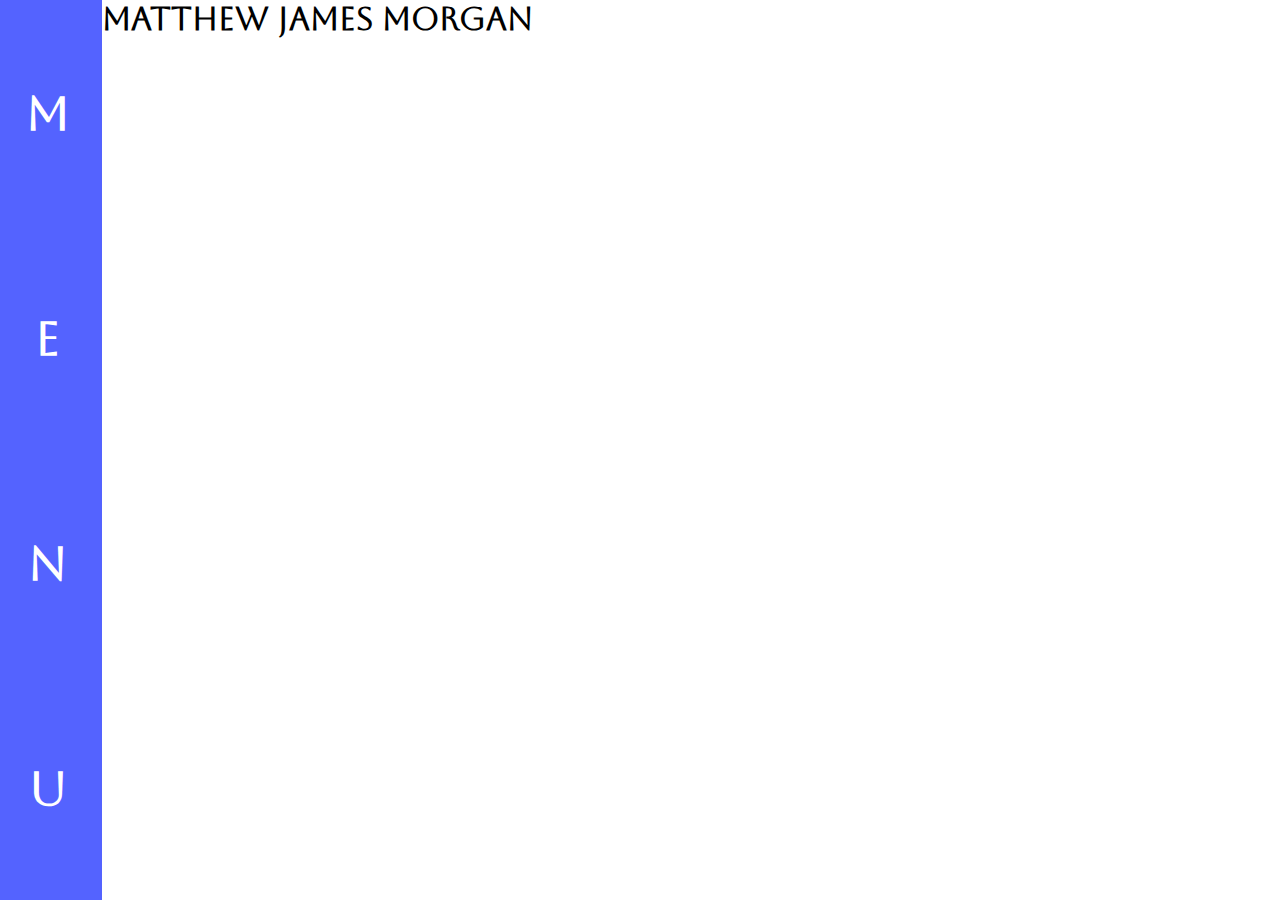
==== index.html @ 7020ff78 "updates to ham menu javascript" ====
<!DOCTYPE html>
<html lang="en">
<head>
    <meta charset="UTF-8">
    <meta http-equiv="X-UA-Compatible" content="IE=edge">
    <meta name="viewport" content="width=device-width, initial-scale=1.0">
    <link rel="stylesheet" href="./style.css">
    <title>Matthew Morgan</title>
</head>
<body>
  

        <aside class="sidebar" id="sidebar">
            <div class="menu-title" >
                <h2>M</h2>
                <h2>E</h2>
                <h2>N</h2>
                <h2>U</h2>
            </div>
            <div class="ham-menu">
                <span class="burg"></span>
                <span class="burg"></span>
                <span class="burg"></span>
            </div>
                
            <nav class="menu" id="menu">
                <button id='menu-button' type="button">+</button>
                <ul>
                    <li href="#">About</li>
                    <li href="#">Projects</li>
                    <li href="#">Skills</li>
                    <li href="#">Contact</li>
                </ul>
            </nav>
        </aside>
        <main>
            <h1>Matthew James Morgan</h1>
        </main>
        <script src="./main.js"></script>
</body>
</html>
---- style.css ----
@import url('https://fonts.googleapis.com/css2?family=Aboreto&display=swap');

*{
    padding: 0;
    margin: 0;
    box-sizing: border-box;
    font-family: 'Aboreto', serif;
}
body{
    display: flex;
    background-color: white;
}

.sidebar{
     position: relative;
     min-height: 100vh;
     width: 8%;
     background-color: #5463FF;
     transition: width 0.5s linear;
 }
 .sidebar .menu-title:hover{
    color: #FFC300;
 }

.menu-title{
    display: flex;
    position: absolute;
    flex-direction: column;
    justify-content: space-around;
    align-items: center;
    height: 100vh;
    font-size: 2rem;
    color: white;
    left:25%;
    transition: all 0.5s linear; 
}

.menu-title h2{
    top:50%;
}

.menu{
    position: absolute;
    left: -300px;
    transition: all 0.5s linear;
}
.menu button{
    color:#FFC300;
    transform: rotate(45deg);
    background-color: transparent;
    font-size: 5rem;
    border: none;
    left: 70%;
    position: relative;
    border-radius: 50%;
    
}
.menu button:hover{
   color:#FF1818;
   font-weight: bolder;
}
.menu ul li{
    list-style: none;
    color: white;
    font-size: 3rem;
    padding: 2rem 1rem;
    transition: 0.2s linear;
    font-weight: bolder;
    left: -30%;
}
.menu ul li:hover{
    color: #FFC300;
}
.ham-menu{
    display: none;
}
@media only screen and (max-width: 1082px){
    .menu-title{
        display:none;
    }
    .sidebar{
        background-color: transparent;
    }
    .ham-menu{
        display: flex;
        align-items: center;
        justify-content: center;
        flex-direction: column;
        background-color: #5463FF;
        border-radius: 100%;
        height: 4rem;
        width: 4rem;
        position: relative;
        top: 5%;
        left: 10%;
    }
    .ham-menu span{
        display: block;
        width: 2rem;
        height: 0.2rem;
        margin-bottom: 0.3rem;
        position: relative;
        background: #FFC300 ;
        border-radius: 3px; 
    }
    
}
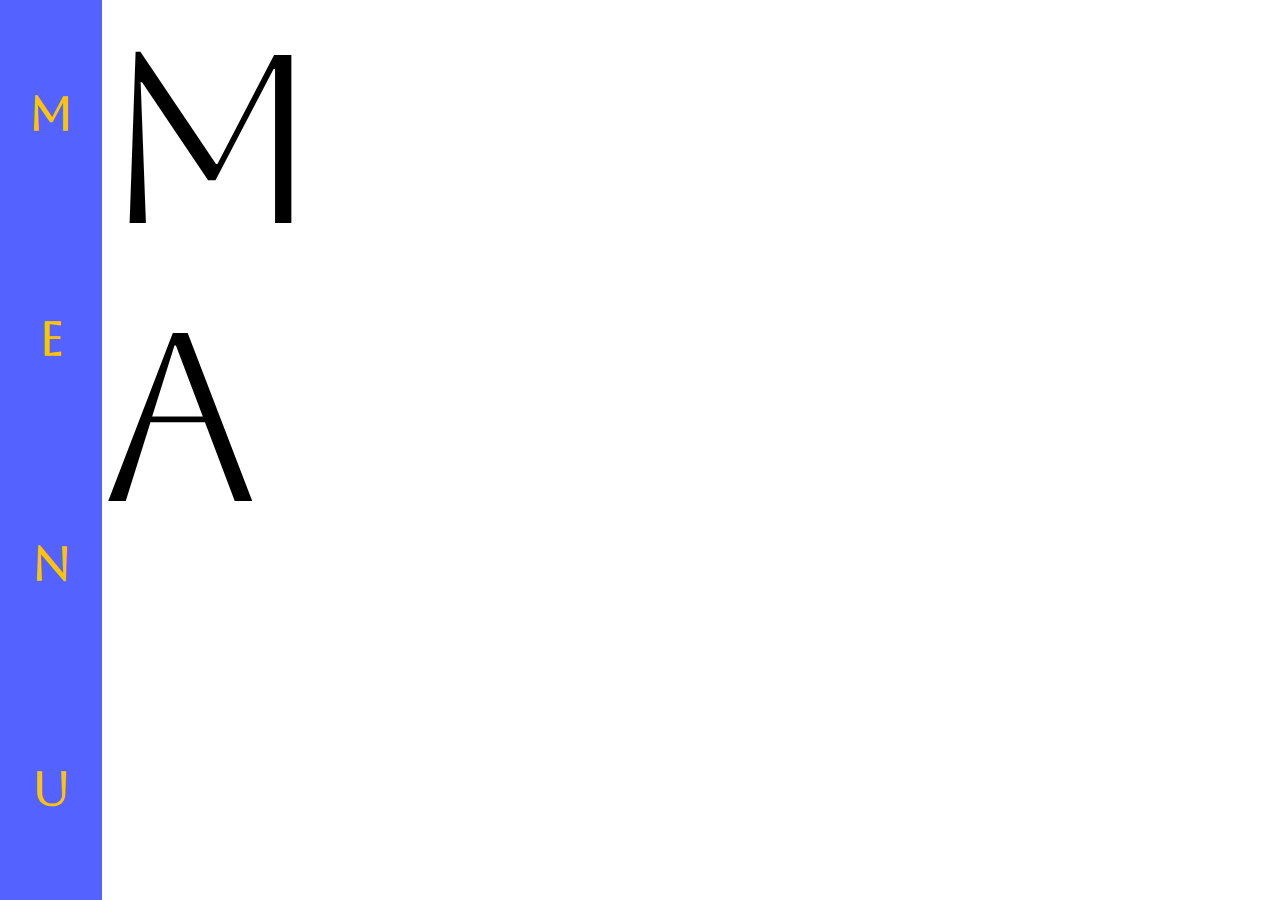
==== commit beddcfff: "made changes to how the letters wiggle" ====
--- a/index.html
+++ b/index.html
@@ -17,14 +17,11 @@
                 <h2>N</h2>
                 <h2>U</h2>
             </div>
-            <div class="ham-menu">
-                <span class="burg"></span>
-                <span class="burg"></span>
-                <span class="burg"></span>
-            </div>
+            
                 
             <nav class="menu" id="menu">
                 <button id='menu-button' type="button">+</button>
+                <button id='menu-button-ham' type="button">+</button>
                 <ul>
                     <li href="#">About</li>
                     <li href="#">Projects</li>
@@ -33,8 +30,36 @@
                 </ul>
             </nav>
         </aside>
+        <div class="ham-menu">
+            <span></span>
+            <span></span>
+            <span></span>
+        </div>
         <main>
-            <h1>Matthew James Morgan</h1>
+            <header>
+                <span class="bouncy">M</span>
+               <span class="bouncy">a</span>
+                <!--<span class="bouncy">t</span>
+                <span class="bouncy">t</span>
+                <span class="bouncy">h</span>
+                <span class="bouncy">e</span>
+                <span class="bouncy">w</span>
+                <br>
+                <span class="bouncy">J</span>
+                <span class="bouncy">a</span>
+                <span class="bouncy">m</span>
+                <span class="bouncy">e</span>
+                <span class="bouncy">s</span>
+                <br>
+                <span class="bouncy">M</span>
+                <span class="bouncy">o</span>
+                <span class="bouncy">r</span>
+                <span class="bouncy">g</span>
+                <span class="bouncy">a</span>
+                <span class="bouncy">n</span>
+               -->
+            </header>
+            
         </main>
         <script src="./main.js"></script>
 </body>
--- a/style.css
+++ b/style.css
@@ -10,13 +10,11 @@
     display: flex;
     background-color: white;
 }
-
+/*sidebar menu stlying*/
 .sidebar{
      position: relative;
      min-height: 100vh;
      width: 8%;
-     background-color: #5463FF;
-     transition: width 0.5s linear;
  }
  .sidebar .menu-title:hover{
     color: #FFC300;
@@ -31,8 +29,9 @@
     height: 100vh;
     font-size: 2rem;
     color: white;
-    left:25%;
-    transition: all 0.5s linear; 
+    width: 100%;
+    background-color: #5463FF;
+    transition: all 0.8s linear;
 }
 
 .menu-title h2{
@@ -42,7 +41,9 @@
 .menu{
     position: absolute;
     left: -300px;
-    transition: all 0.5s linear;
+    transition: all 0.8s linear;
+    height: 100vh;
+    background-color: #5463FF;
 }
 .menu button{
     color:#FFC300;
@@ -54,6 +55,9 @@
     position: relative;
     border-radius: 50%;
     
+}
+#menu-button-ham{
+    display: none;
 }
 .menu button:hover{
    color:#FF1818;
@@ -79,7 +83,8 @@
         display:none;
     }
     .sidebar{
-        background-color: transparent;
+       background-color: transparent;
+      
     }
     .ham-menu{
         display: flex;
@@ -91,8 +96,9 @@
         height: 4rem;
         width: 4rem;
         position: relative;
-        top: 5%;
-        left: 10%;
+        margin-top: 5%;
+        left: -5%;
+        transition: all 0.5s linear;
     }
     .ham-menu span{
         display: block;
@@ -103,6 +109,49 @@
         background: #FFC300 ;
         border-radius: 3px; 
     }
+    #menu-button-ham{
+        display: block;
+        transition:all 0.5s linear;
+    }
+    #menu-button{
+        display: none;
+    }
+}
     
+    /*title styling*/
+header span{
+        font-size: 15rem;
+        display: flex;
 }
+span:hover{
+    animation-name: rubberband;
+    animation : rubberband 800ms alternate ease-out;
+}
+    .bouncing{
+       
+    }
 
+    @keyframes rubberband{
+        0%{
+            transform: scaleX(1);
+        }
+        40%{
+            transform: scaleX(1.12) scaleY(0.75);
+        }
+        55%{
+            transform: scaleX(0.85) scaleY(1);
+        }
+        65%{
+            transform: scaleX(1.09) scaleY(0.85);
+        }
+        75%{
+            transform: scaleX(0.9)  scaleY(1);
+        }
+        90%{
+            transform: scaleX(1.05) scaleY(0.95);
+        }
+        100%{
+            transform: scaleX(1) scaleY(1);
+        }
+    }
+   
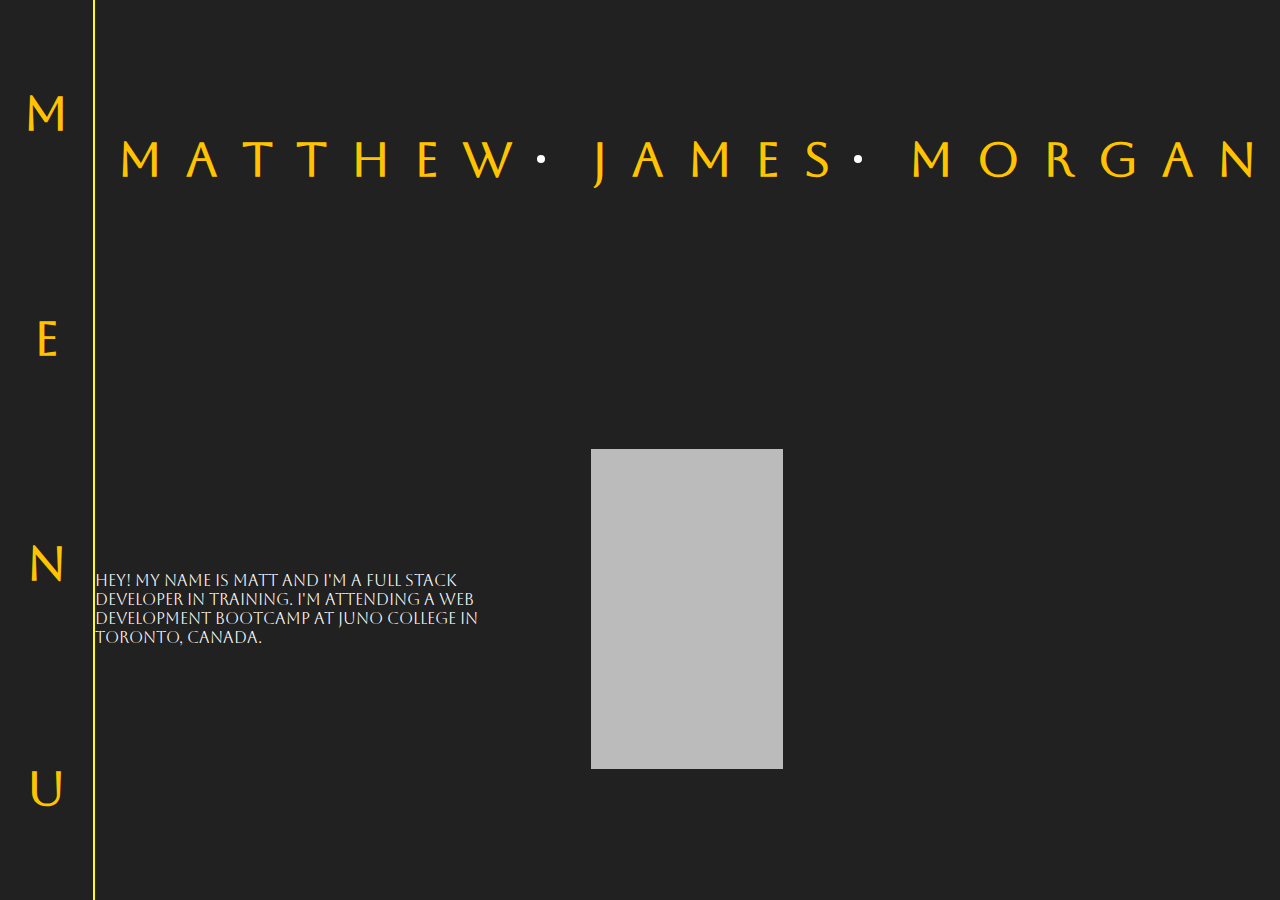
==== commit 55430bd0: "Changes to design and bio" ====
--- a/index.html
+++ b/index.html
@@ -37,28 +37,45 @@
         </div>
         <main>
             <header>
-                <span class="bouncy">M</span>
-               <span class="bouncy">a</span>
-                <!--<span class="bouncy">t</span>
-                <span class="bouncy">t</span>
-                <span class="bouncy">h</span>
-                <span class="bouncy">e</span>
-                <span class="bouncy">w</span>
+                <span class="bouncy red">M</span>
+                <span class="bouncy red">a</span>
+                <span class="bouncy red">t</span>
+                <span class="bouncy red">t</span>
+                <span class="bouncy red">h</span>
+                <span class="bouncy red">e</span>
+                <span class="bouncy red">w</span>
+                <span class="dot"></span>
                 <br>
-                <span class="bouncy">J</span>
-                <span class="bouncy">a</span>
-                <span class="bouncy">m</span>
-                <span class="bouncy">e</span>
-                <span class="bouncy">s</span>
+                <span class="bouncy blue">J</span>
+                <span class="bouncy blue">a</span>
+                <span class="bouncy blue">m</span>
+                <span class="bouncy blue">e</span>
+                <span class="bouncy blue">s</span>
+                <span class="dot"></span>
                 <br>
-                <span class="bouncy">M</span>
-                <span class="bouncy">o</span>
-                <span class="bouncy">r</span>
-                <span class="bouncy">g</span>
-                <span class="bouncy">a</span>
-                <span class="bouncy">n</span>
-               -->
+                <span class="bouncy yellow">M</span>
+                <span class="bouncy yellow">o</span>
+                <span class="bouncy yellow">r</span>
+                <span class="bouncy yellow">g</span>
+                <span class="bouncy yellow">a</span>
+                <span class="bouncy yellow">n</span>
             </header>
+            <div class="info">
+                <div class="bio">
+                    <p>Hey! My name is Matt and I'm a full stack developer in training. I'm attending a web development bootcamp at Juno College in Toronto, Canada.</p>
+                </div>
+                <div class = flip-card>
+                    <div class="flip-card-inner">
+                        <div class="flip-card-front">
+                                <img src="./resources/headshot.jpg" alt="">
+                        </div>
+                        <div class="flip-card-back">
+                            <img src="./resources/headshot2.jpg" alt="">
+                        </div>
+                    </div>
+                </div>
+            </div>
+            
             
         </main>
         <script src="./main.js"></script>
--- a/style.css
+++ b/style.css
@@ -5,6 +5,7 @@
     margin: 0;
     box-sizing: border-box;
     font-family: 'Aboreto', serif;
+    background-color: #212121;
 }
 body{
     display: flex;
@@ -15,6 +16,7 @@
      position: relative;
      min-height: 100vh;
      width: 8%;
+     z-index: 5;
  }
  .sidebar .menu-title:hover{
     color: #FFC300;
@@ -30,7 +32,7 @@
     font-size: 2rem;
     color: white;
     width: 100%;
-    background-color: #5463FF;
+    border-right: 2px yellow solid;
     transition: all 0.8s linear;
 }
 
@@ -43,8 +45,9 @@
     left: -300px;
     transition: all 0.8s linear;
     height: 100vh;
-    background-color: #5463FF;
-}
+    background-color: #212121;
+}
+
 .menu button{
     color:#FFC300;
     transform: rotate(45deg);
@@ -54,7 +57,6 @@
     left: 70%;
     position: relative;
     border-radius: 50%;
-    
 }
 #menu-button-ham{
     display: none;
@@ -71,6 +73,7 @@
     transition: 0.2s linear;
     font-weight: bolder;
     left: -30%;
+    background-color: #212121;
 }
 .menu ul li:hover{
     color: #FFC300;
@@ -117,19 +120,47 @@
         display: none;
     }
 }
+
+/*Main page styling*/
+main{
+    width: 100%;
+    display: flex;
+    flex-wrap: wrap;
+}
     
     /*title styling*/
+header{
+    width: 100%;
+    display: flex;
+    justify-content: space-evenly;
+    align-items: center;
+    background-color: #212121;
+}
 header span{
-        font-size: 15rem;
+        font-size: 3rem;
         display: flex;
+        font-weight: bolder;
+}
+header .red{
+    color: #FFC300;
+}
+header .blue{
+    color: #FFC300;
+}
+header .yellow{
+    color:#FFC300;
+}
+header .dot{
+    height:0.5rem;
+    width:0.5rem;
+    background-color: white;
+    border-radius: 50%;
+
 }
 span:hover{
     animation-name: rubberband;
     animation : rubberband 800ms alternate ease-out;
 }
-    .bouncing{
-       
-    }
 
     @keyframes rubberband{
         0%{
@@ -154,4 +185,73 @@
             transform: scaleX(1) scaleY(1);
         }
     }
+
+    .info{
+        display: grid;
+        place-items: center;
+        width: 100%;
+        grid-template-columns:repeat(3, 1fr) ;
+    }
+/*Styling bio section*/
+.bio p{
+    color: white;
+}
+/*Projects Styling Flip Cards*/
+
+.flip-card-front img{
+    height: 20rem;
+    box-shadow: -50px -50px 0px -40px #FFC300, 50px 50px 0px -40px #FFC300;
+}
+.flip-card-back img{
+    height: 20rem;
+    box-shadow: -50px -50px 0px -40px #FFC300, 50px 50px 0px -40px #FFC300;*/
+}
+.flip-card {
+    
+    background-color: transparent;
+    width: 12rem;
+    height: 20rem;
+    perspective: 1000px; /* Remove this if you don't want the 3D effect */
+  }
+  
+  /* This container is needed to position the front and back side */
+  .flip-card-inner {
+    position: relative;
+    width: 100%;
+    height: 100%;
+    text-align: center;
+    transition: transform 0.8s;
+    transform-style: preserve-3d;
+    
+    
+    
+  }
+  
+  /* Do an horizontal flip when you move the mouse over the flip box container */
+  .flip-card:hover .flip-card-inner {
+    transform: rotateY(180deg);
+    
+  }
+  
+  /* Position the front and back side */
+  .flip-card-front, .flip-card-back {
+    position: absolute;
+    width: 100%;
+    height: 100%;
+    -webkit-backface-visibility: hidden; /* Safari */
+   backface-visibility: hidden;
+  }
+  
+  /* Style the front side (fallback if image is missing) */
+  .flip-card-front {
+    background-color: #bbb;
+    color: black;
+  }
+  
+  /* Style the back side */
+  .flip-card-back {
+    background-color: #212121;
+    color: white;
+    transform: rotateY(180deg);
+  }
    
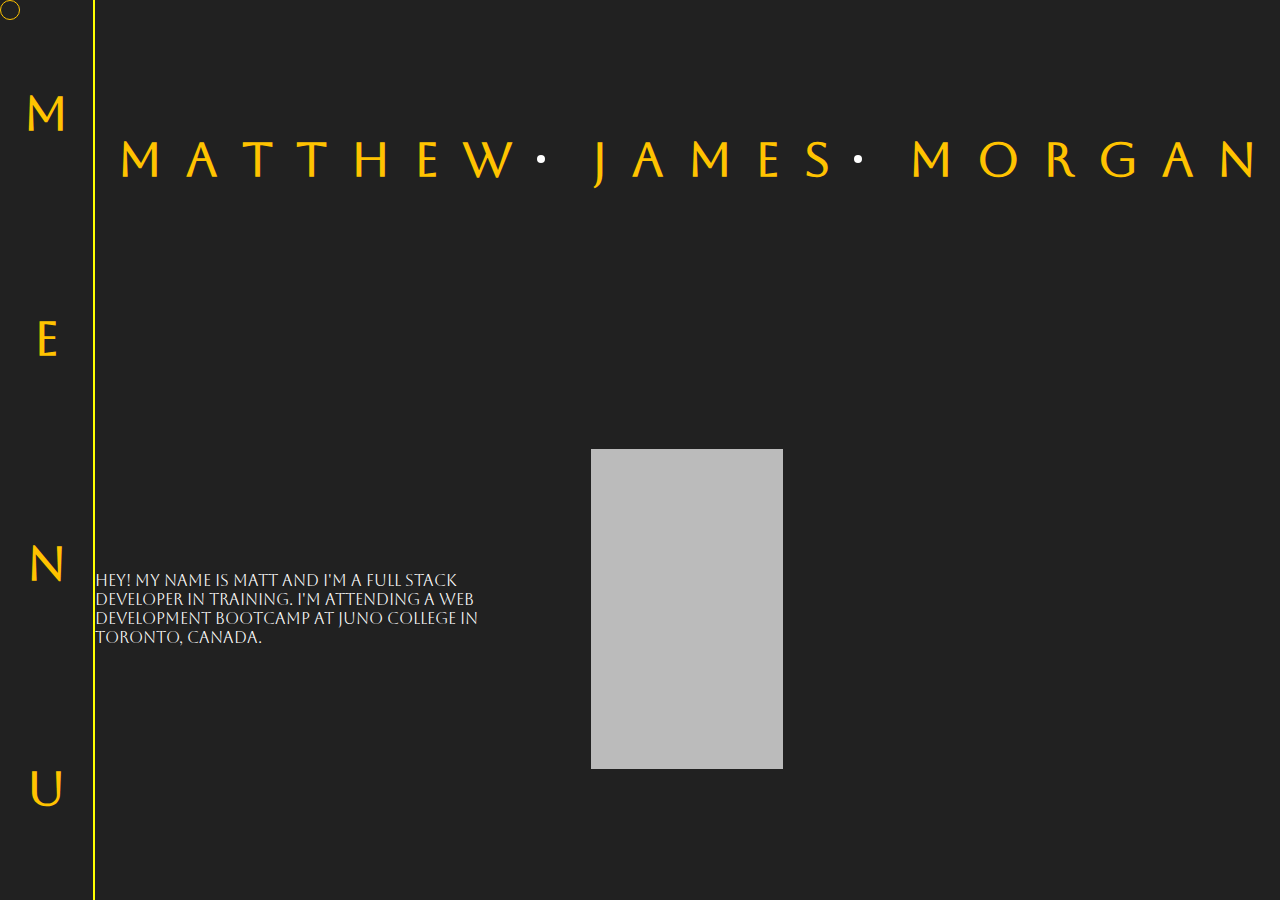
==== commit cf5c51ac: "figuring out mouse follower" ====
--- a/index.html
+++ b/index.html
@@ -8,7 +8,7 @@
     <title>Matthew Morgan</title>
 </head>
 <body>
-  
+  <div class='cursor' id="cursor"></div>
 
         <aside class="sidebar" id="sidebar">
             <div class="menu-title" >
--- a/style.css
+++ b/style.css
@@ -10,6 +10,17 @@
 body{
     display: flex;
     background-color: white;
+    position: relative;
+}
+.cursor{
+    height:20px;
+    width: 20px;
+    border: #FFC300 solid 1px;
+    border-radius: 50%;
+    z-index: 10;
+
+    position: absolute;
+    transition: all 0.4s ease-in-out;
 }
 /*sidebar menu stlying*/
 .sidebar{
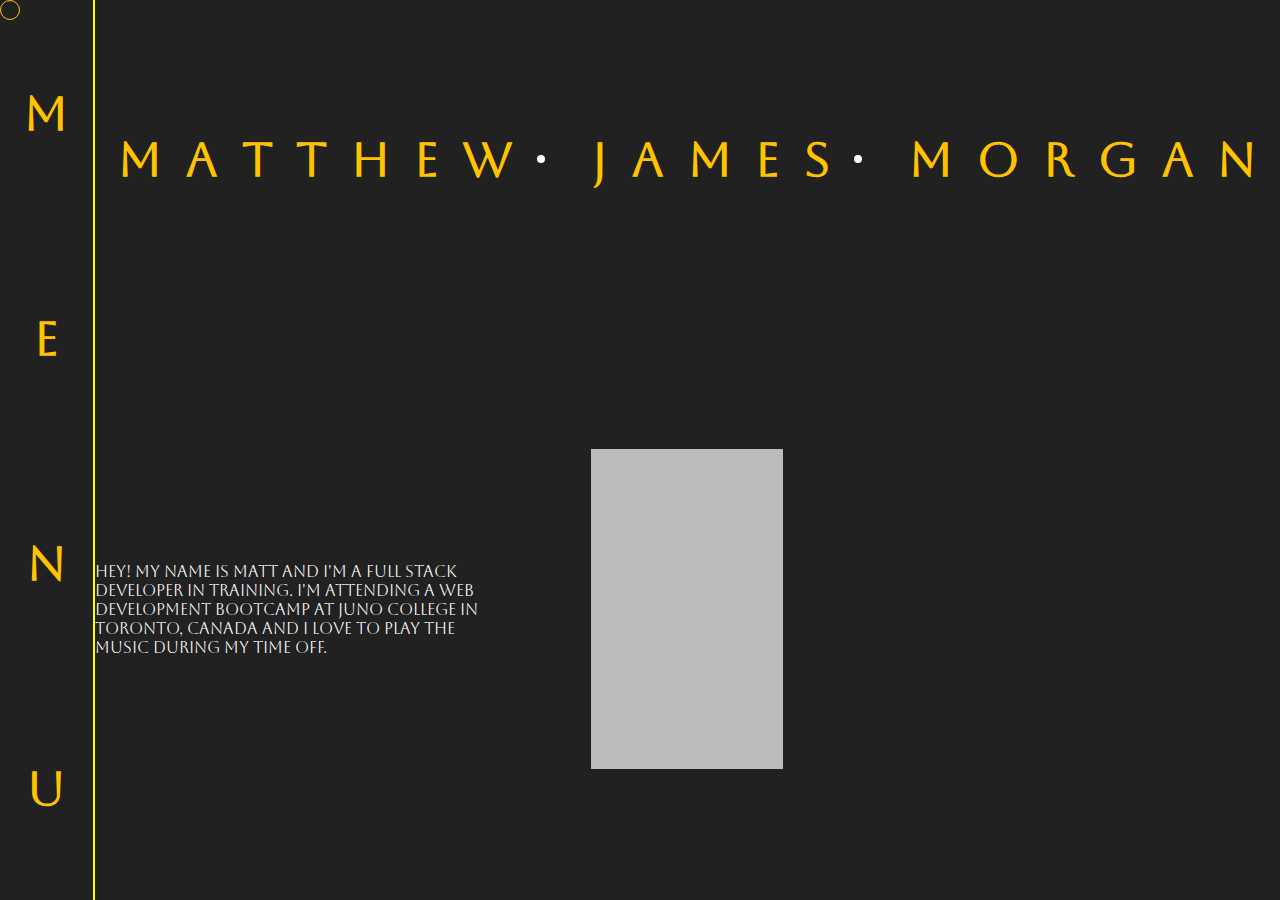
==== commit d884523a: "more work" ====
--- a/index.html
+++ b/index.html
@@ -23,10 +23,10 @@
                 <button id='menu-button' type="button">+</button>
                 <button id='menu-button-ham' type="button">+</button>
                 <ul>
-                    <li href="#">About</li>
-                    <li href="#">Projects</li>
-                    <li href="#">Skills</li>
-                    <li href="#">Contact</li>
+                    <li><a href="./contact.html">About</a></li>
+                    <li><a href="./contact.html">Projects</a></li>
+                    <li><a href="./contact.html">Skills</a></li>
+                    <li><a href="./contact.html">Contact</a></li>
                 </ul>
             </nav>
         </aside>
@@ -62,7 +62,7 @@
             </header>
             <div class="info">
                 <div class="bio">
-                    <p>Hey! My name is Matt and I'm a full stack developer in training. I'm attending a web development bootcamp at Juno College in Toronto, Canada.</p>
+                    <p>Hey! My name is Matt and I'm a full stack developer in training. I'm attending a web development bootcamp at Juno College in Toronto, Canada and I love to play the music during my time off.</p>
                 </div>
                 <div class = flip-card>
                     <div class="flip-card-inner">
@@ -74,6 +74,9 @@
                         </div>
                     </div>
                 </div>
+                <div class="projects">
+
+                </div>
             </div>
             
             
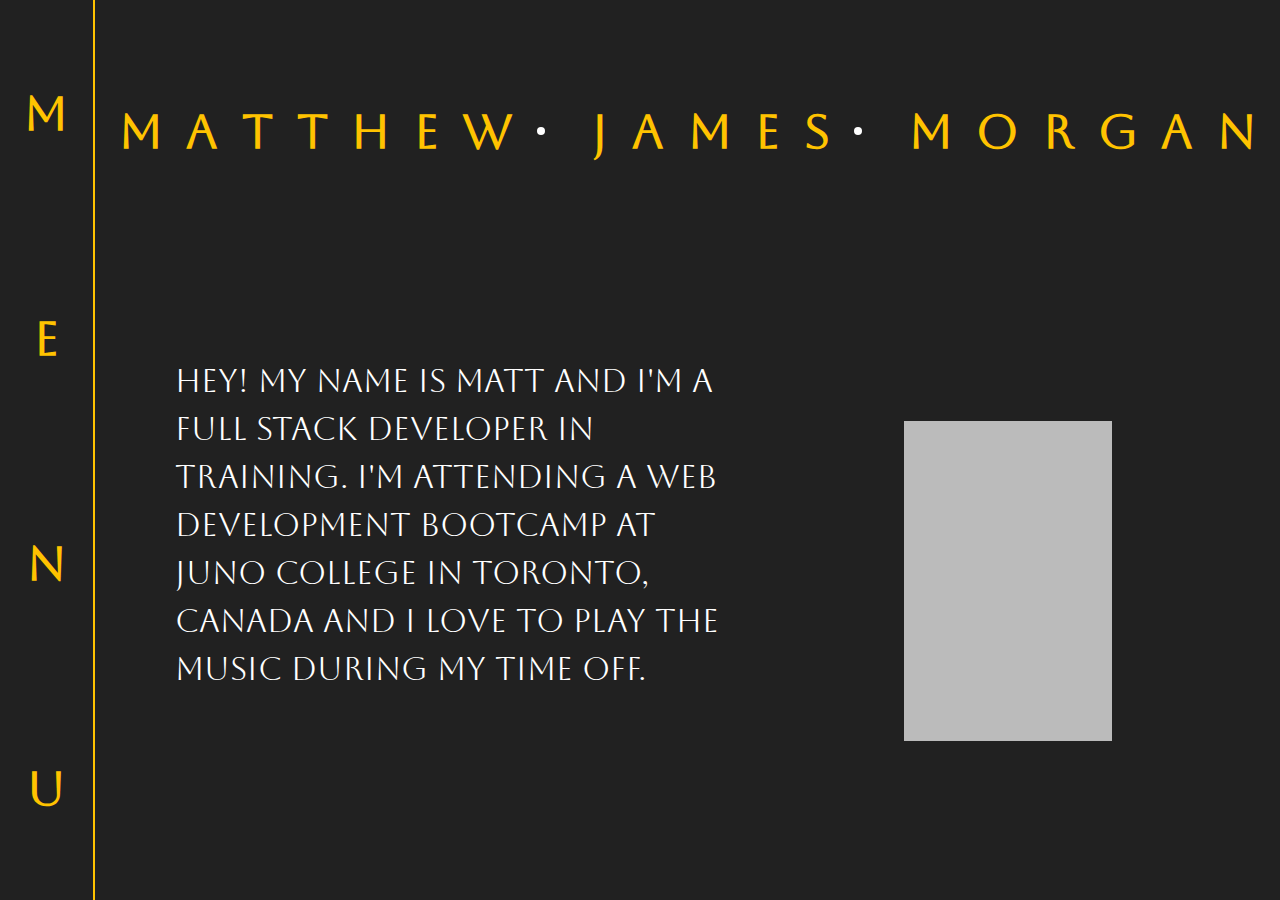
==== commit dc3281de: "Final" ====
--- a/index.html
+++ b/index.html
@@ -24,18 +24,20 @@
                 <button id='menu-button-ham' type="button">+</button>
                 <ul>
                     <li><a href="./contact.html">About</a></li>
-                    <li><a href="./contact.html">Projects</a></li>
+                    <li><a href="./projects.html">Projects</a></li>
                     <li><a href="./contact.html">Skills</a></li>
                     <li><a href="./contact.html">Contact</a></li>
                 </ul>
             </nav>
+            <div class="ham-menu">
+                <span></span>
+                <span></span>
+                <span></span>
+            </div>
         </aside>
-        <div class="ham-menu">
-            <span></span>
-            <span></span>
-            <span></span>
-        </div>
+        
         <main>
+            
             <header>
                 <span class="bouncy red">M</span>
                 <span class="bouncy red">a</span>
@@ -64,16 +66,19 @@
                 <div class="bio">
                     <p>Hey! My name is Matt and I'm a full stack developer in training. I'm attending a web development bootcamp at Juno College in Toronto, Canada and I love to play the music during my time off.</p>
                 </div>
-                <div class = flip-card>
-                    <div class="flip-card-inner">
-                        <div class="flip-card-front">
+                <div class="img-wrap">
+                    <div class = flip-card>
+                        <div class="flip-card-inner">
+                             <div class="flip-card-front">
                                 <img src="./resources/headshot.jpg" alt="">
-                        </div>
+                            </div>
                         <div class="flip-card-back">
                             <img src="./resources/headshot2.jpg" alt="">
                         </div>
                     </div>
+                    </div>
                 </div>
+                
                 <div class="projects">
 
                 </div>
--- a/style.css
+++ b/style.css
@@ -9,25 +9,29 @@
 }
 body{
     display: flex;
-    background-color: white;
+    background-color: #212121;
     position: relative;
 }
 .cursor{
-    height:20px;
-    width: 20px;
+    height:40px;
+    width: 40px;
     border: #FFC300 solid 1px;
     border-radius: 50%;
     z-index: 10;
-
-    position: absolute;
-    transition: all 0.4s ease-in-out;
-}
+    position: absolute;
+    transition: all 0.1s ease-out;
+    background-color: transparent;
+    margin: -40px 0 0 -40px;
+}
+
+
 /*sidebar menu stlying*/
 .sidebar{
      position: relative;
      min-height: 100vh;
      width: 8%;
      z-index: 5;
+     border-right: 2px #FFC300 solid;
  }
  .sidebar .menu-title:hover{
     color: #FFC300;
@@ -43,7 +47,7 @@
     font-size: 2rem;
     color: white;
     width: 100%;
-    border-right: 2px yellow solid;
+   
     transition: all 0.8s linear;
 }
 
@@ -78,7 +82,7 @@
 }
 .menu ul li{
     list-style: none;
-    color: white;
+    
     font-size: 3rem;
     padding: 2rem 1rem;
     transition: 0.2s linear;
@@ -86,32 +90,36 @@
     left: -30%;
     background-color: #212121;
 }
-.menu ul li:hover{
+.menu ul li a{
+    color: white;
+    text-decoration: none;
+}
+.menu ul li a:hover{
     color: #FFC300;
 }
 .ham-menu{
     display: none;
 }
 @media only screen and (max-width: 1082px){
+    
     .menu-title{
         display:none;
     }
     .sidebar{
        background-color: transparent;
-      
+      border: none;
     }
     .ham-menu{
         display: flex;
         align-items: center;
         justify-content: center;
         flex-direction: column;
-        background-color: #5463FF;
+        background-color: transparent;
         border-radius: 100%;
-        height: 4rem;
+        height: 25%;
         width: 4rem;
         position: relative;
-        margin-top: 5%;
-        left: -5%;
+    
         transition: all 0.5s linear;
     }
     .ham-menu span{
@@ -142,6 +150,7 @@
     /*title styling*/
 header{
     width: 100%;
+    height: 29%;
     display: flex;
     justify-content: space-evenly;
     align-items: center;
@@ -151,16 +160,9 @@
         font-size: 3rem;
         display: flex;
         font-weight: bolder;
-}
-header .red{
-    color: #FFC300;
-}
-header .blue{
-    color: #FFC300;
-}
-header .yellow{
-    color:#FFC300;
-}
+        color: #FFC300;
+}
+
 header .dot{
     height:0.5rem;
     width:0.5rem;
@@ -168,7 +170,7 @@
     border-radius: 50%;
 
 }
-span:hover{
+.bouncy:hover{
     animation-name: rubberband;
     animation : rubberband 800ms alternate ease-out;
 }
@@ -196,19 +198,48 @@
             transform: scaleX(1) scaleY(1);
         }
     }
-
+@media only screen and (max-width:1082px){
+    header{
+        height: 25%;
+    }
+    header span{
+        font-size: 1.5rem;
+    }
+}
+
+.info{
+    display:flex;
+    flex-wrap: wrap;
+    justify-content: space-around;
+    
+}
+/*Styling bio section*/
+.bio{
+    width: 50%;
+}
+.bio p{
+    color: white;
+    font-size: 2rem;
+    margin-left: 5%;
+    line-height: 3rem;
+}
+@media only screen and (max-width:1082px){
     .info{
-        display: grid;
-        place-items: center;
-        width: 100%;
-        grid-template-columns:repeat(3, 1fr) ;
-    }
-/*Styling bio section*/
-.bio p{
-    color: white;
+       align-items: center;
+       justify-content: center;
+    }
+    .bio{
+        width: 75%;
+    }
+    .bio p{
+        font-size:1.2rem;
+    }
 }
 /*Projects Styling Flip Cards*/
-
+.img-wrap{
+    width: 10rem;
+    margin: 4rem;
+}
 .flip-card-front img{
     height: 20rem;
     box-shadow: -50px -50px 0px -40px #FFC300, 50px 50px 0px -40px #FFC300;
@@ -218,9 +249,9 @@
     box-shadow: -50px -50px 0px -40px #FFC300, 50px 50px 0px -40px #FFC300;*/
 }
 .flip-card {
-    
+    margin: auto 0;
     background-color: transparent;
-    width: 12rem;
+    width: 13rem;
     height: 20rem;
     perspective: 1000px; /* Remove this if you don't want the 3D effect */
   }
